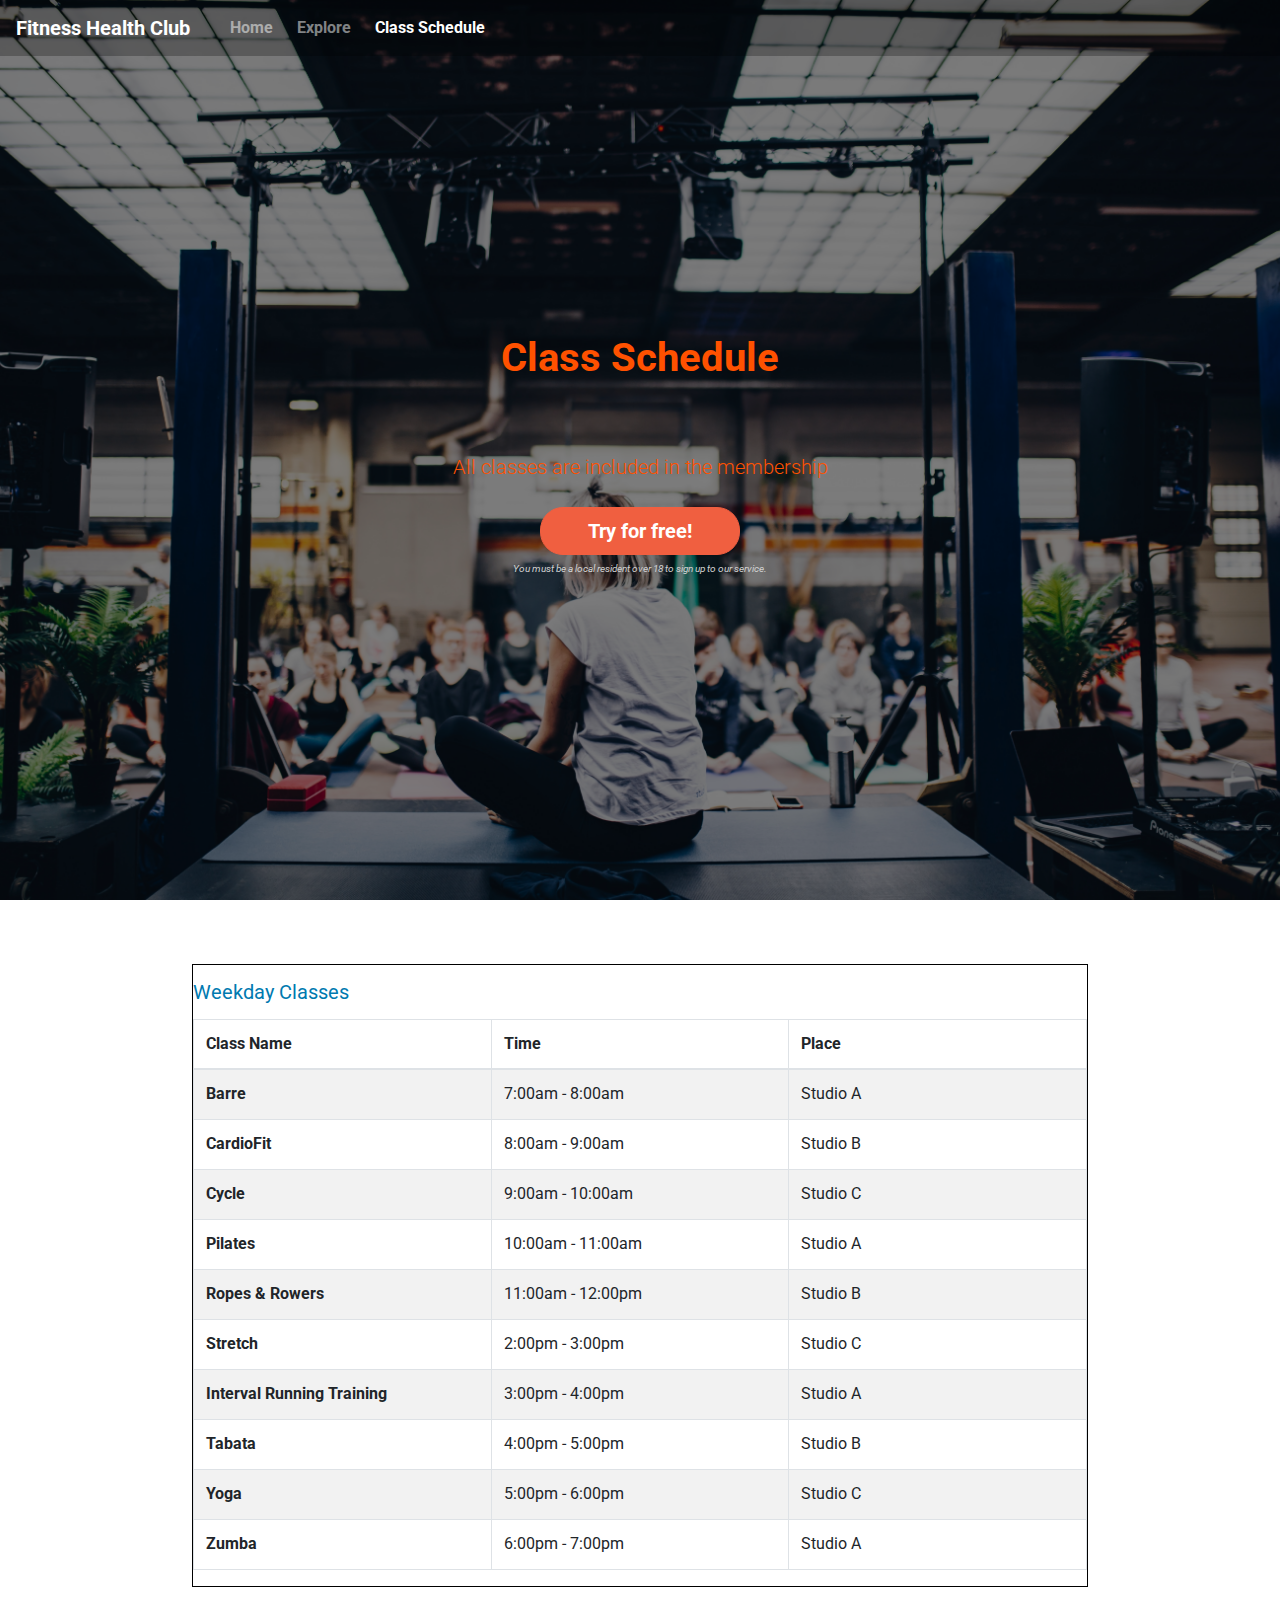
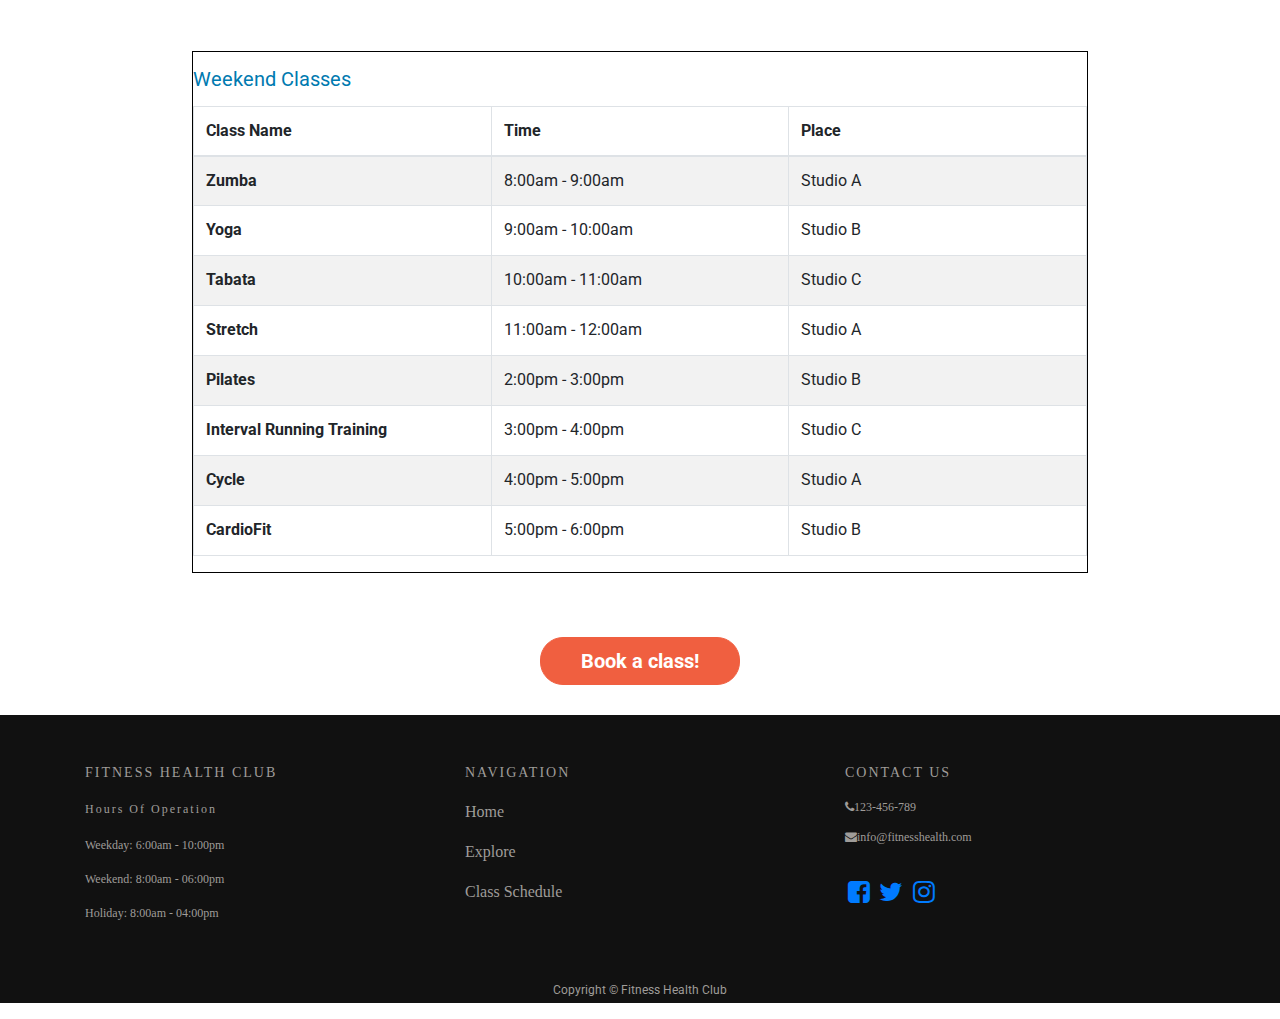
==== class.html @ d2cd8a54 "initial commit" ====
<!DOCTYPE html>
<html lang="en-us">

<head>
    <meta charset="utf-8">
    <title>Fitness Health Club</title>
    <meta name="viewport" content="width=device-width, initial-scale=1.0">    
    <link rel="stylesheet" href="https://use.fontawesome.com/releases/v5.8.1/css/all.css" integrity="sha384-50oBUHEmvpQ+1lW4y57PTFmhCaXp0ML5d60M1M7uH2+nqUivzIebhndOJK28anvf" crossorigin="anonymous">
    <link rel="stylesheet" href="https://stackpath.bootstrapcdn.com/bootstrap/4.4.1/css/bootstrap.min.css" integrity="sha384-Vkoo8x4CGsO3+Hhxv8T/Q5PaXtkKtu6ug5TOeNV6gBiFeWPGFN9MuhOf23Q9Ifjh" crossorigin="anonymous">
    <link rel="stylesheet" href="https://stackpath.bootstrapcdn.com/font-awesome/4.7.0/css/font-awesome.min.css"  integrity="sha384-wvfXpqpZZVQGK6TAh5PVlGOfQNHSoD2xbE+QkPxCAFlNEevoEH3Sl0sibVcOQVnN" crossorigin="anonymous">
    <link rel="stylesheet" href="css/style.css" type="text/css" />
</head>

<body>
    <div class="container-fluid navalert-container">
        <nav class="navbar navbar-dark navbar-expand-sm">
           
            <a href="#" class="navbar-brand">Fitness Health Club</a>
            
            <a href="#" class="navbar-brand"></a>
            <button class="navbar-toggler ml-auto" type="button" data-toggle="collapse" data-target="#navbarNavDropdown" aria-controls="navbarNavDropdown" aria-expanded="false" aria-label="Toggle navigation">
        <span class="navbar-toggler-icon"></span></button>

            <div class="collapse navbar-collapse" id="navbarNavDropdown">
                <ul class="navbar-nav mr-auto">
                    <li class="nav-item mr-2"><a class="nav-link" href="index.html">Home</a></li>
                    <li class="nav-item mr-2"><a class="nav-link" href="explore.html">Explore</a></li>
                    <li class="active nav-item mr-2"><a class="nav-link" href="#">Class Schedule</a></li>
                </ul>
            </div>
        </nav>
    </div>
    <div class="container-fluid callout-container bkg">
        <div class="opaque-overlay">&nbsp;</div>
        <div class="row">
            <div class="col-12">
                <section class="callout jumbotron text-center">
                    <h1 class="jumbotron-header">Class Schedule</h1>
                    <p class="lead">All classes are included in the membership</p>
                    <button class="btn btn-lg btn--free btn--red" data-toggle="modal" data-target="#freeModal">Try for free!</button>
                    <p class="text-muted"><small>You must be a local resident over 18 to sign up to our service.</small></p>
                </section>
            </div>
        </div>
    </div>

    <!--Weekday Class Schedule table-->
    <div class="table-wrapper">
        <table class="table table-bordered table-striped">
        <caption>Weekday Classes</caption>
        <thead>
          <tr>
            <th scope="col">Class Name</th>
            <th scope="col">Time</th>
            <th scope="col">Place</th>
          </tr>
        </thead>
        <tbody>
          <tr>
            <th scope="row">Barre</th>
            <td>7:00am - 8:00am</td>
            <td>Studio A</td>
          </tr>
          <tr>
            <th scope="row">CardioFit</th>
            <td>8:00am - 9:00am</td>
            <td>Studio B</td>
          </tr>
          <tr>
            <th scope="row">Cycle</th>
            <td>9:00am - 10:00am</td>
            <td>Studio C</td>
          </tr>
          <tr>
            <th scope="row">Pilates</th>
            <td>10:00am - 11:00am</td>
            <td>Studio A</td>
          </tr>  
          <tr>
            <th scope="row">Ropes & Rowers</th>
            <td>11:00am - 12:00pm</td>
            <td>Studio B</td>
          </tr>
          <tr>
            <th scope="row">Stretch</th>
            <td>2:00pm - 3:00pm</td>
            <td>Studio C</td>
          </tr>  
          <tr>
            <th scope="row">Interval Running Training</th>
            <td>3:00pm - 4:00pm</td>
            <td>Studio A</td>
          </tr> 
          <tr>
            <th scope="row">Tabata</th>
            <td>4:00pm - 5:00pm</td>
            <td>Studio B</td>
          </tr>
          <tr>
            <th scope="row">Yoga</th>
            <td>5:00pm - 6:00pm</td>
            <td>Studio C</td>
          </tr>
          <tr>
            <th scope="row">Zumba</th>
            <td>6:00pm - 7:00pm</td>
            <td>Studio A</td>
          </tr>  
        </tbody>
        </table>
    </div>

    <!--Weekend Class Schedule table-->
    <div class="table-wrapper">
        <table class="table table-bordered table-striped">
        <caption>Weekend Classes</caption>
        <thead>
          <tr>
            <th scope="col">Class Name</th>
            <th scope="col">Time</th>
            <th scope="col">Place</th>
          </tr>
        </thead>
        <tbody>
          <tr>
            <th scope="row">Zumba</th>
            <td>8:00am - 9:00am</td>
            <td>Studio A</td>
          </tr>  
          <tr>
            <th scope="row">Yoga</th>
            <td>9:00am - 10:00am</td>
            <td>Studio B</td>
          </tr>
          <tr>
            <th scope="row">Tabata</th>
            <td>10:00am - 11:00am</td>
            <td>Studio C</td>
          </tr>
          <tr>
            <th scope="row">Stretch</th>
            <td>11:00am - 12:00am</td>
            <td>Studio A</td>
          </tr>  
          <tr>
            <th scope="row">Pilates</th>
            <td>2:00pm - 3:00pm</td>
            <td>Studio B</td>
          </tr>  
          <tr>
            <th scope="row">Interval Running Training</th>
            <td>3:00pm - 4:00pm</td>
            <td>Studio C</td>
          </tr> 
          <tr>
            <th scope="row">Cycle</th>
            <td>4:00pm - 5:00pm</td>
            <td>Studio A</td>
          </tr>
          <tr>
            <th scope="row">CardioFit</th>
            <td>5:00pm - 6:00pm</td>
            <td>Studio B</td>
          </tr>
        </tbody>
        </table>
    </div> 
    <!-- Book a class button-->
    <div class="bookclass">
        <button class="btn btn-lg btn--class btn--free btn--red" data-toggle="modal" data-target="#classModal">Book a class!</button>
    </div>

    <!--Free class session form-->
    <div class="modal" tabindex="-1" role="dialog" id="freeModal">
        <div class="modal-dialog" role="document">
            <div class="modal-content">
                <div class="modal-header">
                    <h5 class="modal-title">Free class session</h5>
                    <button type="button" class="close" data-dismiss="modal" aria-label="Close">
                         <span aria-hidden="true">&times;</span>
                    </button>
                </div>
                <div class="modal-body">
                    <form class="free-form" action="https://formdump.codeinstitute.net/" method="post">
                        <div class="form-row">
                            <div class="col">
                                <label for="fname">First Name</label>
                                <input type="text" class="form-control" id="fname" name="first_name" placeholder="First name" required>
                            </div>
                            <div class="col">
                                <label for="lname">Last Name</label>
                                <input type="text" class="form-control" id="lname" name="last_name" placeholder="Last name" required>
                            </div>
                        </div>
                        <br/>
                        <div class="form-group">
                            <label for="InputEmail1">Email address</label>
                            <input type="email" class="form-control" id="InputEmail1" name="email_address" aria-describedby="emailHelp" placeholder="Enter email" required>
                            <small id="emailHelp" class="form-text text-muted">We will not share your email address with third party.</small>
                        </div>

                        <div class="form-row">
                            <div class="col-auto my-1">
                              <label class="mr-sm-2" for="CustomSelect">Preference</label>
                              <select class="custom-select mr-sm-2" id="CustomSelect" name="preference" value="1" required>
                                <option value="1">Gym facilities</option>
                                <option value="2">Fitness classes</option>
                              </select>
                            </div>
                        </div>
                        <br/>
                        <button type="submit" class="btn btn-success">Submit</button>
                    </form>
                </div>
            </div>
        </div>
    </div>

    <!-- Book a class form-->
    <div class="modal" tabindex="-1" role="dialog" id="classModal">
        <div class="modal-dialog" role="document">
            <div class="modal-content">
                <div class="modal-header">
                    <h5 class="modal-title">Book a class! Please log in member account.</h5>
                    <button type="button" class="close" data-dismiss="modal" aria-label="Close">
                         <span aria-hidden="true">&times;</span>
                    </button>
                </div>
                <div class="modal-body">
                    <form class="class-form" action="https://formdump.codeinstitute.net/" method="post">
                        <div class="form-group">
                            <label for="InputEmail1">Email address</label>
                            <input type="email" class="form-control" id="InputEmail1" name="email_address" aria-describedby="emailHelp" placeholder="Enter email" required>
                        </div>
                        <div class="form-group">
                            <label for="password">Password</label>
                            <input type="password" class="form-control" id="password" name="password" placeholder="Password" required>
                        </div>
                        <button type="submit" class="btn btn-primary">Submit</button>
                    </form>
                </div>
            </div>
        </div>
    </div>

        
    <footer>
        <div class="footer-top">
            <div class="container">
                <div class="row">
                    <div class="col-md-4 col-sm-6 col-xs-12 col1 m-mb-30 s-mb-30">
                        <h5>Fitness Health Club</h5>
                        <h6>Hours of operation</h6>
                        <p>Weekday: 6:00am - 10:00pm</p>
                        <p>Weekend: 8:00am - 06:00pm</p>
                        <p>Holiday: 8:00am - 04:00pm</p>
                    </div>
                    
                    <div class="col-md-4 col-sm-6 col-xs-12 col2 m-mb-30 s-mb-30">
                        <h5>Navigation</h5>
                        <ul>
                            <li><a href="index.html">Home</a></li>
                            <li><a href="test.html">Explore</a></li>
                            <li><a href="class.html">Class Schedule</a></li>
                        </ul>
                    </div>

                    <div class="col-md-4 col-sm-6 col-xs-12 col3 m-mb-30 s-mb-30">  
                        <h5>Contact us</h5>
                        <ul>
                            <li><i class="fa fa-phone"></i>123-456-789</li>
                            <li><i class="fa fa-envelope"></i>info@fitnesshealth.com</li>
                        </ul>  
                        <br>
                        <a href="https://www.facebook.com" target="_blank"><i class="fa fa-facebook-square fa-2x social"></i></a>
                        <a href="https://www.twitter.com" target="_blank"><i class="fa fa-twitter fa-2x social"></i></a>
                        <a href="https://www.instagram.com" target="_blank"><i class="fa fa-instagram fa-2x social"></i></a>
                    </div>
                </div>
            </div>
        </div>
    <p class="footer-bottom">Copyright &copy; Fitness Health Club</p>
    </footer>

    <script src="https://code.jquery.com/jquery-3.4.1.slim.min.js" integrity="sha384-J6qa4849blE2+poT4WnyKhv5vZF5SrPo0iEjwBvKU7imGFAV0wwj1yYfoRSJoZ+n" crossorigin="anonymous"></script>
    <script src="https://cdn.jsdelivr.net/npm/popper.js@1.16.0/dist/umd/popper.min.js" integrity="sha384-Q6E9RHvbIyZFJoft+2mJbHaEWldlvI9IOYy5n3zV9zzTtmI3UksdQRVvoxMfooAo" crossorigin="anonymous"></script>
    <script src="https://stackpath.bootstrapcdn.com/bootstrap/4.4.1/js/bootstrap.min.js" integrity="sha384-wfSDF2E50Y2D1uUdj0O3uMBJnjuUD4Ih7YwaYd1iqfktj0Uod8GCExl3Og8ifwB6" crossorigin="anonymous"></script>
</body>

</html>
---- css/style.css ----
@import url('https://fonts.googleapis.com/css?family=Roboto:400,700');

body {
    font-family: 'Roboto', sans-serif;
}

/* Containers */

.container-wrapper {}   

.container-wrapper--color {
    background-color:  #ffa64d;
    color: white;
}

.alert-container {}

.callout-container1 {
    height: 100vh;

    background: url('../images/bg_explore.jpg') no-repeat bottom right fixed;
    -webkit-background-size: cover;
    -moz-background-size: cover;
    -o-background-size: cover;
    background-size: cover;
}    

.callout-container2 {
    height: 100vh;

    background: url('../images/contact3.jpg') no-repeat bottom right fixed;
    -webkit-background-size: cover;
    -moz-background-size: cover;
    -o-background-size: cover;
    background-size: cover;
}


.callout-container {
    height: 100vh;

    background: url('../images/bg_class.jpg') no-repeat bottom right fixed;
    -webkit-background-size: cover;
    -moz-background-size: cover;
    -o-background-size: cover;
    background-size: cover;
}


.bkg {
    display: flex;
    align-items: center;
    justify-content: center;

    position: relative;
}

.opaque-overlay {
    position: absolute;
    top: 0;
    left: 0;
    height: 100%;
    width: 100%;
    background-color: rgba(0, 0, 0, 0.5);
}

.content-container {
    padding-top: 75px;
    padding-bottom: 75px;
}

/* Navbar */

.navalert-container {
    position: absolute;
    top: 0;
    left: 0;
    z-index: 1;
    padding-left: 0;
    padding-right: 0;
}

.navbar {
    margin-bottom: 0;
    width: 100%;
    background-color: rgba(0, 0, 0, .25); 
    border: 0;
}

.navbar .navbar-toggler {
    border: 0;
}

.navbar .navbar-brand {
    font-weight: bold;
}

.navbar .navbar-nav a {
    font-weight: bold;
}


/* Jumbotron */

.jumbotron {
    background-color: transparent;
}

.jumbotron h1 {
    font-weight: bold;
    margin-bottom: 30px;
    color:rgb(255, 81, 0);
    padding: 40px;
}

.jumbotron .lead {
    color: rgb(255, 81, 0);
    margin: 25px 0;
}

.jumbotron small {
    font-size: 60%;
    font-style: italic;
    color: #d0d0d0;
}

/* Block dividers */

.block-divider {
    width: 75px;
    height: 5px;
    border: 0;
    background-color: #444;
}

.block-divider--orange {
    background-color: #f05f40;
}

.block-divider--white {
    background-color: white;
}

.block-divider--short {
    /*width: 35px; */
    width: 3.5%
}

/* Buttons */
.btn--class {
    display: block;
    margin: auto;
  }

.btn--free {
    font-weight: bold;
    border-radius: 23px;
    width: 200px;  
}

.btn--red {
    color: white;
    background-color: #f05f40;
    border-color: #f05f40;
}

.btn--red:hover,
.btn--red:active,
.btn--red:focus,
.btn--red:active:focus {
    background-color: #df4929;
    border-color: #df4929;
    color: white;
}

/* Alert */
/*
.alert-container .col-12 {
    padding-left: 0;
    padding-right: 0;
}

/*  .site-wide-alert {  
.sale {
    color: #544600;
    background-color:  #ffff00;
    border-color:  #ffff00;
    padding: 5px 10px;
    margin-bottom: 0;
    border: 1px solid transparent;
    border-radius: 0;
}
*/
/* Page Headers */

.page-header {
    margin-bottom: 0;
    border-bottom: 0;
    text-align: center;
}

.page-header h2 {
    margin-top: 0;
}

.page-header p {
    font-size:  18px;
    letter-spacing: 2px;
}

/* Quotes */

.quotes .page-header {
    margin-bottom: 25px;
}

section {
    margin: 20px 20px;
}

/* Why Join */
.benefit {
    text-align: center;
    margin-bottom: 0px;
}

.benefit i {
    margin-bottom: 20px;
    font-size: 45px;
    line-height: 45px;
}

.benefit .btn {
    background-color: white;
    border-color: white;
    border-radius: 15px;
    min-width: 100px;
    font-weight: bold;
    margin-top: 10px;
    color: #3333ff;
}

/* slide image */
.carousel{
    margin-top: 50px;
  }
.carousel-inner{
    height: 580px;
    /*height: 66%;   */
}
.carousel-caption{
    color:rgb(255, 81, 0);
    top: 20%;
}
.carousel-caption h2{
    font-weight: bold;
    font-size: 35px;
    letter-spacing: 3px;
}
caption {
        font-size: 20px;
        color: #007ab0;
        caption-side: top;
}
.carousel-control-prev-icon, .carousel-control-next-icon {
    height: 50px;
    width: 50px;
    outline: black;
    background-color: rgba(0, 0, 0, 0.5);
    background-size: 100%, 100%;
    border-radius: 30%;
    border: 1px solid black;
}
/*
  gallery 
.object-fit_fill { object-fit: fill }

.h2 {
	text-align: center;
	margin: 5% 
}

.gallery img { height: 300px;}

.gallery img[class] { 
  width: 100%;
}


.gallery {
  float: left;
  width: 40%;
  margin: 0 5% 5%;
  
  &:nth-child(2n) {
    clear: left;
  }
  
  &:nth-child(2n+1){
    margin-right: 0;
  }
}
*/
/*
.table-wrapper1 {
    width: 100%;
    border-spacing: 0;
    padding: 0px;
    border-collapse: collapse;
}
*/
.table-wrapper {
    margin-left: 15%;
    margin-right: 15%;
    display: block;
    width: 70%;
    overflow: auto;
    border: 1px solid black;
    margin: 5% 15% 5%;

}
table {
    height: 200px;
    width: 600px;
    table-layout:fixed;
    border-collapse: collapse;

}
td {

    border: 1px solid black;
    height: 50px;
    width: 50px;
    padding: 0px;

}

.bookclass {
    margin-bottom: 30px;
}

.container h2 {
    text-align: center;
}
/* Footer */

h5 {
    /*color: #9f9c99; */
    font-size: 14px;
    text-transform: uppercase;
    letter-spacing: 2px;
    margin: 10px 0;
}

h6 {
    /*color: #9f9c99; */
    font-size: 12px;
    text-transform: capitalize;
    letter-spacing: 2px; 
    margin: 20px 0;
}

.footer-top {
    background: #111;
    padding: 40px 0;
    color: #9f9c99;
    font-family: Verdana;
}

.footer-bottom {
    text-align: center;
    background: #111;
    line-height: 25px; 
    color: #9f9c99;
    font-size: 12px;
}

.col1 p {
    font-size: 12px;
}
.col2 ul, .col3 ul {
    margin: 0;
    padding: 0;
    list-style: none;
}
.col2 ul li{
    line-height: 40px;
}

.col2 ul li a{
    color: #9f9c99;
}

.col2 ul li a:hover{
    color: #fff;
    text-decoration: underline;
}

.col3 li {
    font-size: 12px;
    line-height: 30px;
}

@media only screen and (min-width: 768px) and (max-width: 991px) {
    .m-mb-30{
        margin-bottom: 30px;
    }
}

@media only screen and (max-width: 767px) {
    .carousel-inner{
        height: 50%; 
    }
    .carousel-caption h2{
        font-size: 120%;
    }
    .btn--free {
        width: 50%;
    }

    .iframe-container {
        position: relative;
    }
    
    .iframe-container iframe {
        width: 80%;
        height: 80%;
    }
    
    
    .s-mb-30 {
        margin-bottom: 30px;
    }
    footer {
        text-align: center;
    }
    .carousel-control-prev-icon, .carousel-control-next-icon {
        display: none;
    }
    .footer-top {
        padding: 50px 0;
    }
}

.social:hover {
    -webkit-transform: scale(1.1);
    -moz-transform: scale(1.1);
    -o-transform: scale(1.1);
}
.social {
    -webkit-transform: scale(0.8);
    /* Browser Variations: */
    -moz-transform: scale(0.8);
    -o-transform: scale(0.8);
    -webkit-transition-duration: 0.5s;
    -moz-transition-duration: 0.5s;
    -o-transition-duration: 0.5s;
}
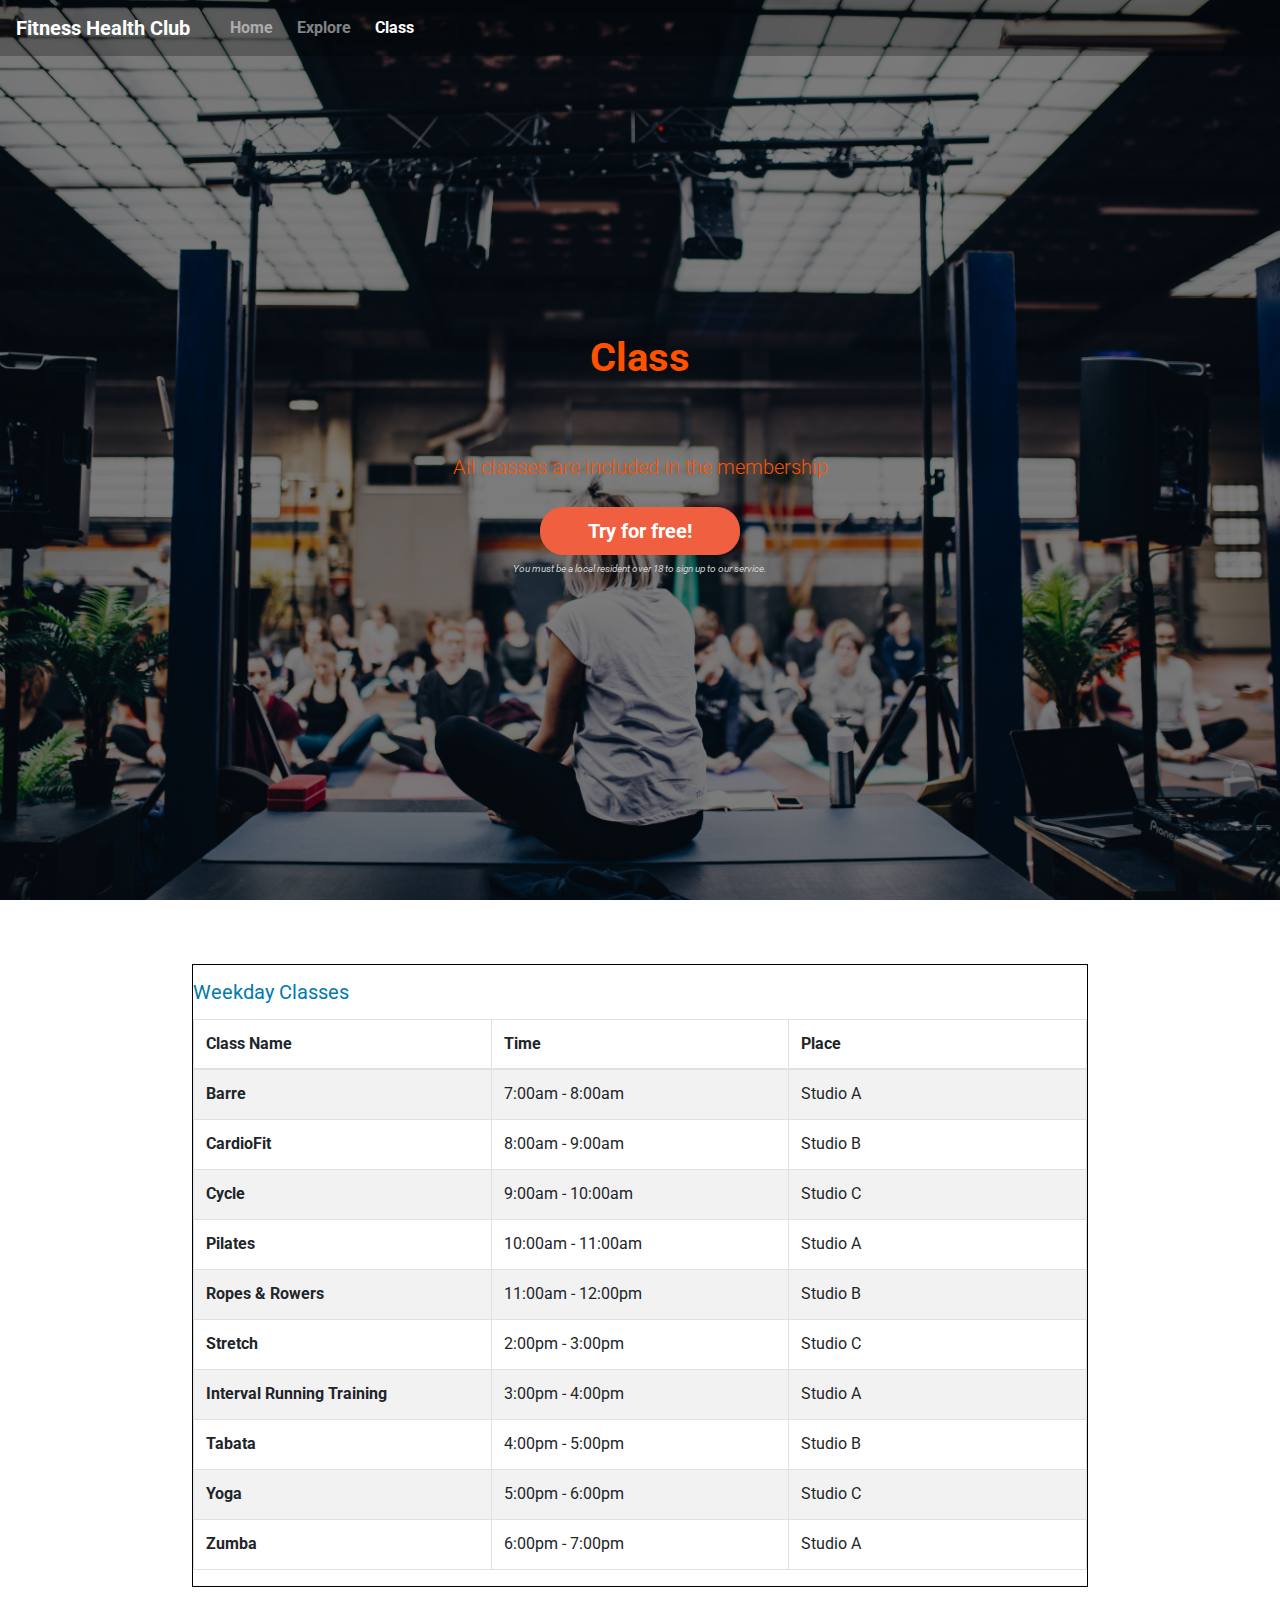
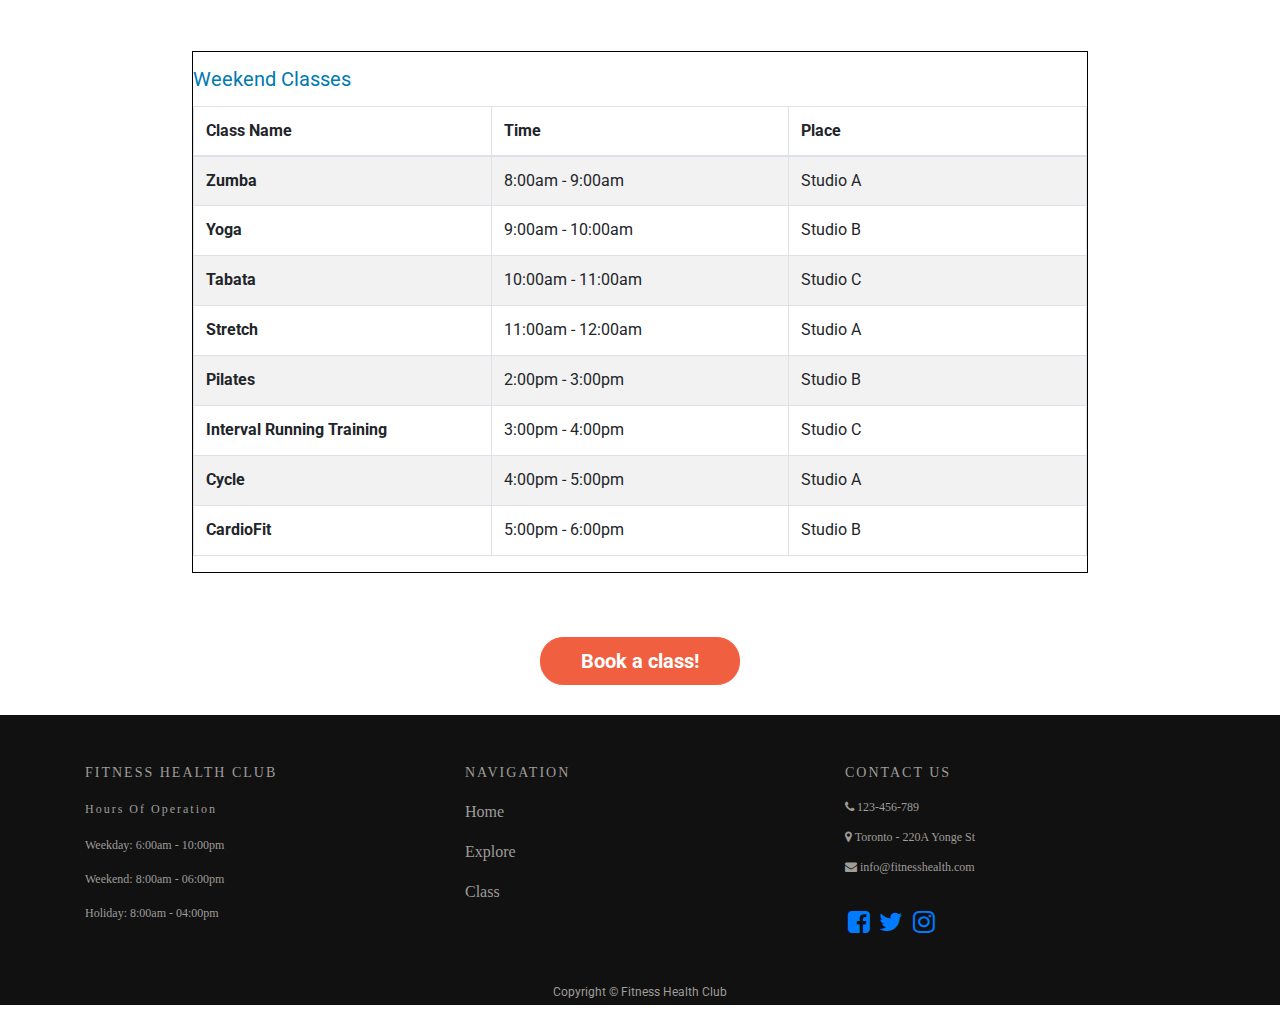
==== commit d525b503: "Update class.html" ====
--- a/class.html
+++ b/class.html
@@ -25,7 +25,7 @@
                 <ul class="navbar-nav mr-auto">
                     <li class="nav-item mr-2"><a class="nav-link" href="index.html">Home</a></li>
                     <li class="nav-item mr-2"><a class="nav-link" href="explore.html">Explore</a></li>
-                    <li class="active nav-item mr-2"><a class="nav-link" href="#">Class Schedule</a></li>
+                    <li class="active nav-item mr-2"><a class="nav-link" href="#">Class</a></li>
                 </ul>
             </div>
         </nav>
@@ -35,7 +35,7 @@
         <div class="row">
             <div class="col-12">
                 <section class="callout jumbotron text-center">
-                    <h1 class="jumbotron-header">Class Schedule</h1>
+                    <h1 class="jumbotron-header">Class</h1>
                     <p class="lead">All classes are included in the membership</p>
                     <button class="btn btn-lg btn--free btn--red" data-toggle="modal" data-target="#freeModal">Try for free!</button>
                     <p class="text-muted"><small>You must be a local resident over 18 to sign up to our service.</small></p>
@@ -260,16 +260,17 @@
                         <h5>Navigation</h5>
                         <ul>
                             <li><a href="index.html">Home</a></li>
-                            <li><a href="test.html">Explore</a></li>
-                            <li><a href="class.html">Class Schedule</a></li>
+                            <li><a href="explore.html">Explore</a></li>
+                            <li><a href="class.html">Class</a></li>
                         </ul>
                     </div>
 
                     <div class="col-md-4 col-sm-6 col-xs-12 col3 m-mb-30 s-mb-30">  
                         <h5>Contact us</h5>
                         <ul>
-                            <li><i class="fa fa-phone"></i>123-456-789</li>
-                            <li><i class="fa fa-envelope"></i>info@fitnesshealth.com</li>
+                            <li><i class="fa fa-phone"></i> 123-456-789</li>
+                            <li><i class="fa fa-map-marker" aria-hidden="true"></i> Toronto - 220A Yonge St</li>
+                            <li><i class="fa fa-envelope"></i> info@fitnesshealth.com</li>
                         </ul>  
                         <br>
                         <a href="https://www.facebook.com" target="_blank"><i class="fa fa-facebook-square fa-2x social"></i></a>
@@ -287,4 +288,4 @@
     <script src="https://stackpath.bootstrapcdn.com/bootstrap/4.4.1/js/bootstrap.min.js" integrity="sha384-wfSDF2E50Y2D1uUdj0O3uMBJnjuUD4Ih7YwaYd1iqfktj0Uod8GCExl3Og8ifwB6" crossorigin="anonymous"></script>
 </body>
 
-</html>+</html>
--- a/css/style.css
+++ b/css/style.css
@@ -46,6 +46,15 @@
     background-size: cover;
 }
 
+.img-container {
+    margin-top: 50px;
+    display: flex;
+    justify-content: space-around;
+}
+.box {
+    width: 500px;
+    height: 500px;
+}
 
 .bkg {
     display: flex;
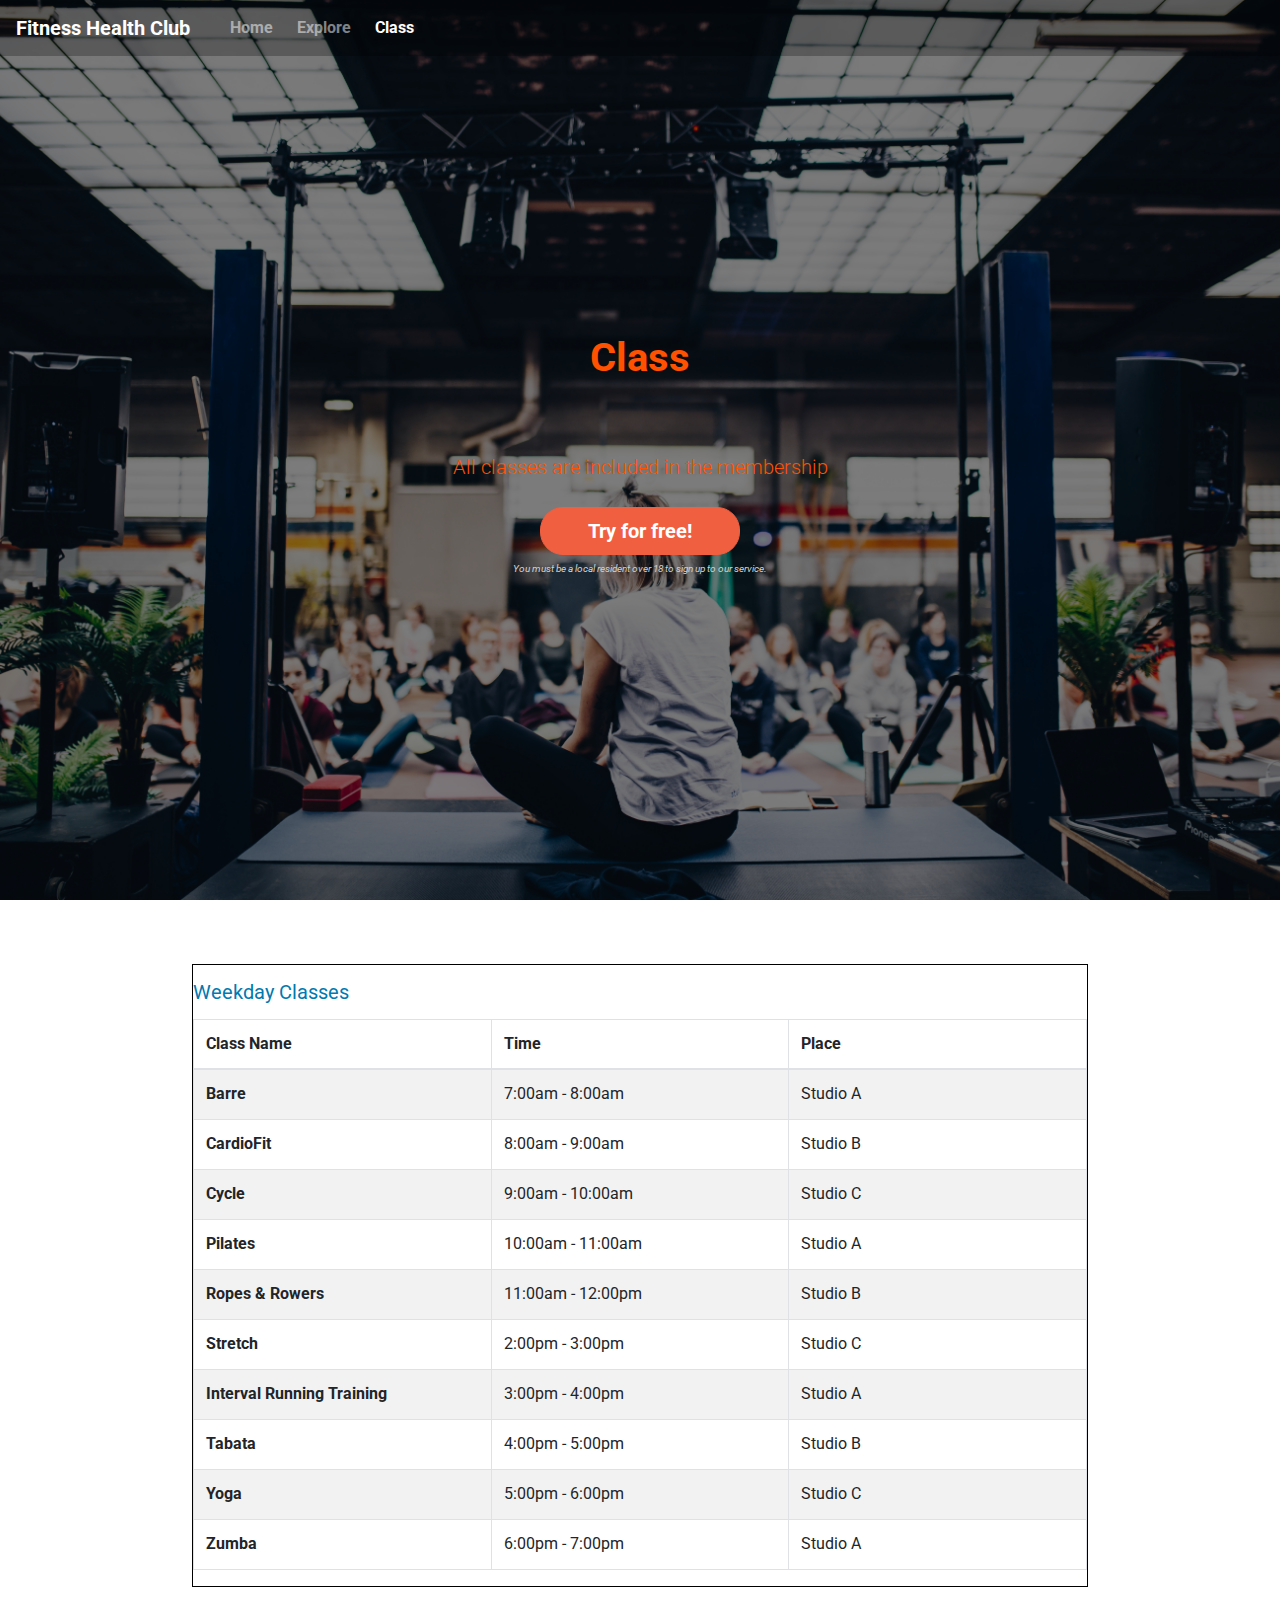
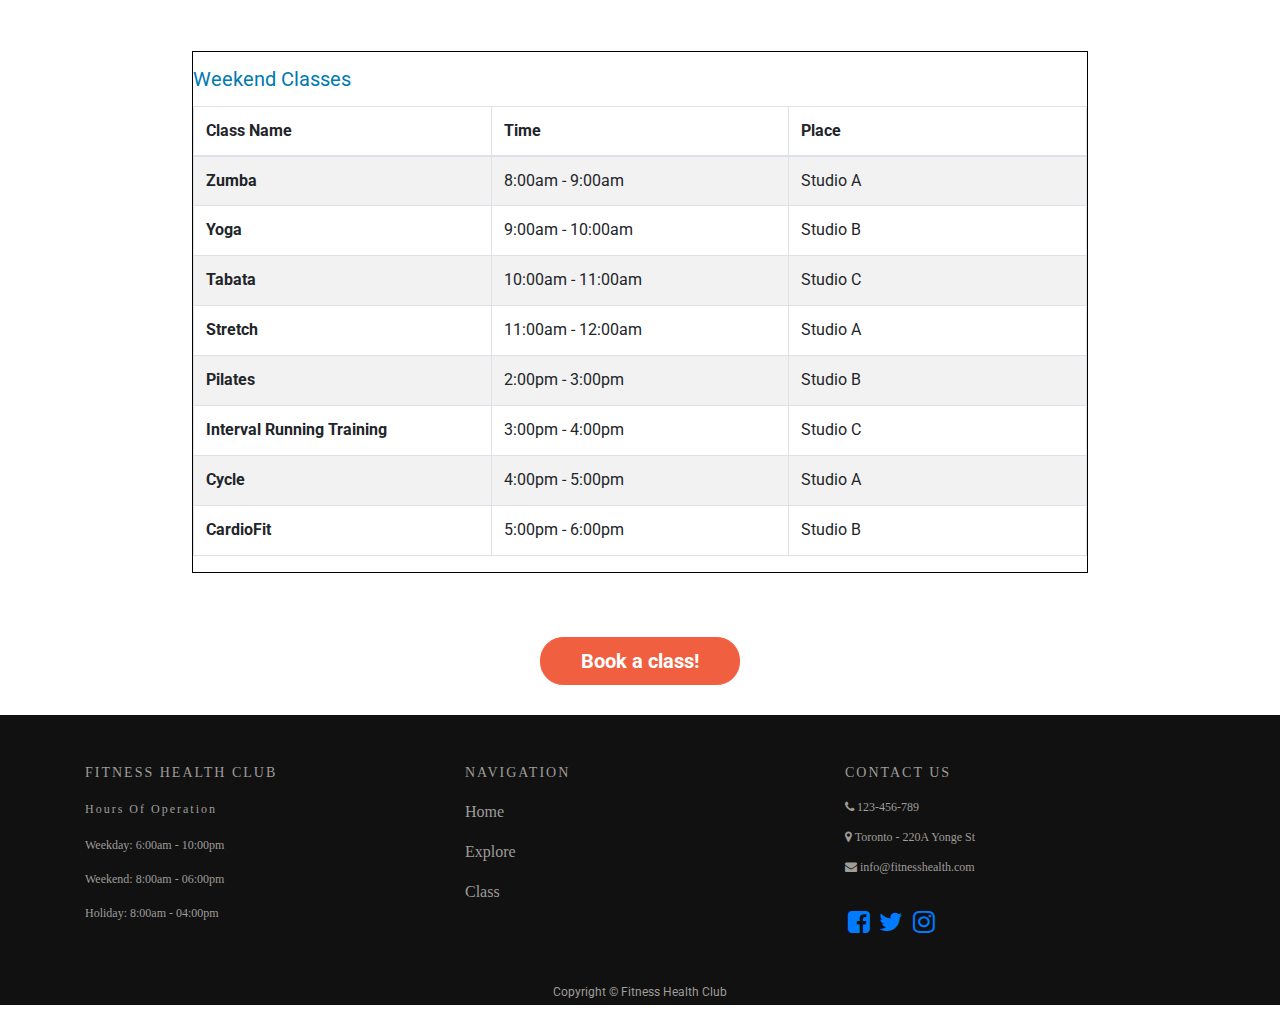
==== commit b5a2f42f: "Update class.html" ====
--- a/class.html
+++ b/class.html
@@ -15,9 +15,9 @@
     <div class="container-fluid navalert-container">
         <nav class="navbar navbar-dark navbar-expand-sm">
            
-            <a href="#" class="navbar-brand">Fitness Health Club</a>
+            <a href="#" class="navbar-brand" aria-label='Home'>Fitness Health Club</a>
             
-            <a href="#" class="navbar-brand"></a>
+            <a href="#" class="navbar-brand" aria-label='Home'></a>
             <button class="navbar-toggler ml-auto" type="button" data-toggle="collapse" data-target="#navbarNavDropdown" aria-controls="navbarNavDropdown" aria-expanded="false" aria-label="Toggle navigation">
         <span class="navbar-toggler-icon"></span></button>
 
@@ -273,9 +273,9 @@
                             <li><i class="fa fa-envelope"></i> info@fitnesshealth.com</li>
                         </ul>  
                         <br>
-                        <a href="https://www.facebook.com" target="_blank"><i class="fa fa-facebook-square fa-2x social"></i></a>
-                        <a href="https://www.twitter.com" target="_blank"><i class="fa fa-twitter fa-2x social"></i></a>
-                        <a href="https://www.instagram.com" target="_blank"><i class="fa fa-instagram fa-2x social"></i></a>
+                        <a href="https://www.facebook.com" target="_blank aria-label="Link to Facebook"><i class="fa fa-facebook-square fa-2x social"></i></a>
+                        <a href="https://www.twitter.com" target="_blank aria-label="Link to Twitter"> <i class="fa fa-twitter fa-2x social"></i></a>
+                        <a href="https://www.instagram.com" target="_blank aria-label="Link to Instagram"><i class="fa fa-instagram fa-2x social"></i></a>
                     </div>
                 </div>
             </div>
--- a/css/style.css
+++ b/css/style.css
@@ -23,6 +23,7 @@
     -moz-background-size: cover;
     -o-background-size: cover;
     background-size: cover;
+    background-position: center center;
 }    
 
 .callout-container2 {
@@ -44,6 +45,12 @@
     -moz-background-size: cover;
     -o-background-size: cover;
     background-size: cover;
+    background-position: center center;
+}
+.d-img {
+	margin-right: 5%; 
+	margin-left: 5%;
+	margin-bottom:5%;
 }
 
 .img-container {
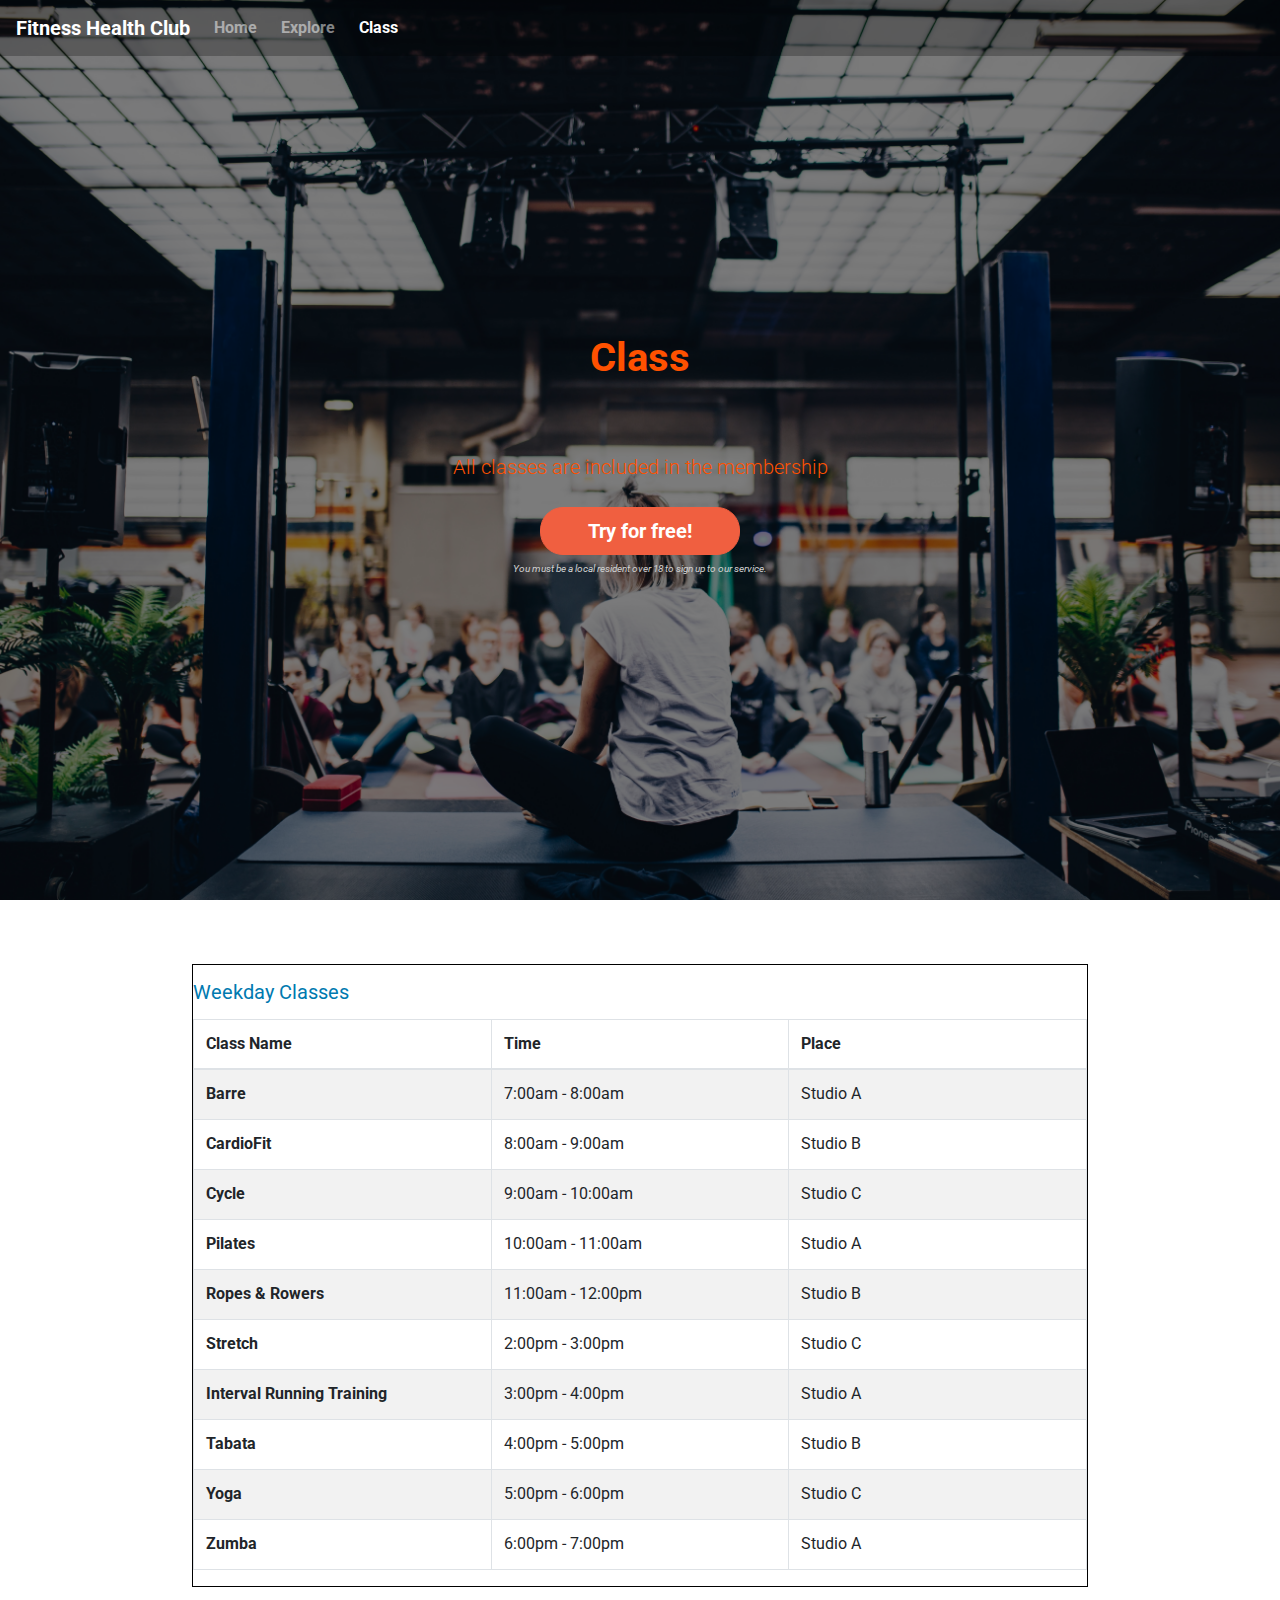
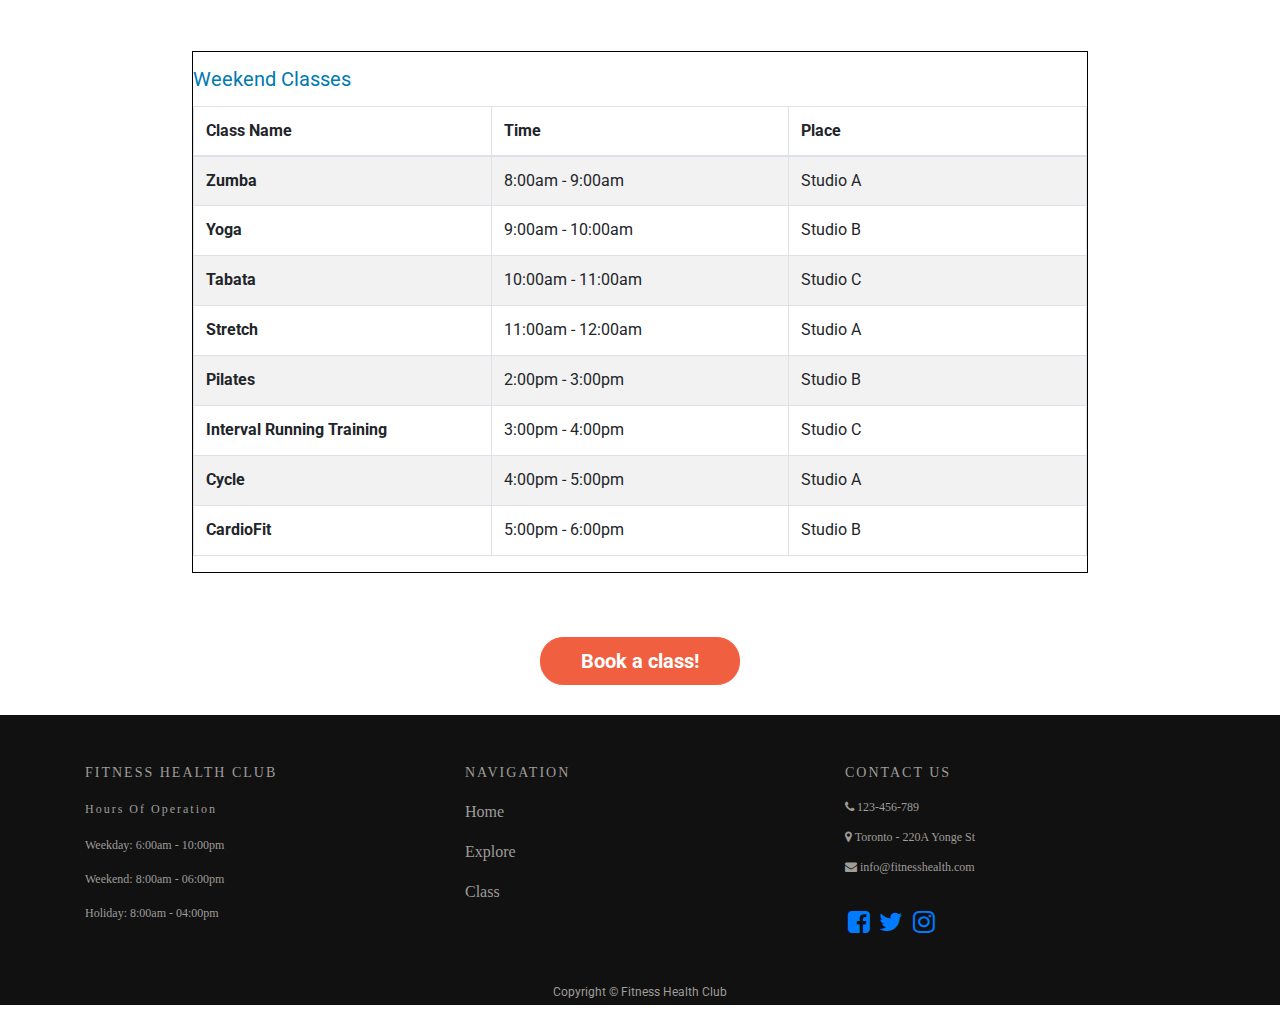
==== commit 82f78d58: "Update class.html" ====
--- a/class.html
+++ b/class.html
@@ -15,9 +15,8 @@
     <div class="container-fluid navalert-container">
         <nav class="navbar navbar-dark navbar-expand-sm">
            
-            <a href="#" class="navbar-brand" aria-label='Home'>Fitness Health Club</a>
+            <a href="#" class="navbar-brand" aria-label="class page">Fitness Health Club</a>
             
-            <a href="#" class="navbar-brand" aria-label='Home'></a>
             <button class="navbar-toggler ml-auto" type="button" data-toggle="collapse" data-target="#navbarNavDropdown" aria-controls="navbarNavDropdown" aria-expanded="false" aria-label="Toggle navigation">
         <span class="navbar-toggler-icon"></span></button>
 
@@ -273,9 +272,9 @@
                             <li><i class="fa fa-envelope"></i> info@fitnesshealth.com</li>
                         </ul>  
                         <br>
-                        <a href="https://www.facebook.com" target="_blank aria-label="Link to Facebook"><i class="fa fa-facebook-square fa-2x social"></i></a>
-                        <a href="https://www.twitter.com" target="_blank aria-label="Link to Twitter"> <i class="fa fa-twitter fa-2x social"></i></a>
-                        <a href="https://www.instagram.com" target="_blank aria-label="Link to Instagram"><i class="fa fa-instagram fa-2x social"></i></a>
+                        <a href="https://www.facebook.com" target="_blank" aria-label="Link to Facebook"><i class="fa fa-facebook-square fa-2x social"></i></a>
+                        <a href="https://www.twitter.com" target="_blank" aria-label="Link to Twitter"> <i class="fa fa-twitter fa-2x social"></i></a>
+                        <a href="https://www.instagram.com" target="_blank" aria-label="Link to Instagram"><i class="fa fa-instagram fa-2x social"></i></a>
                     </div>
                 </div>
             </div>
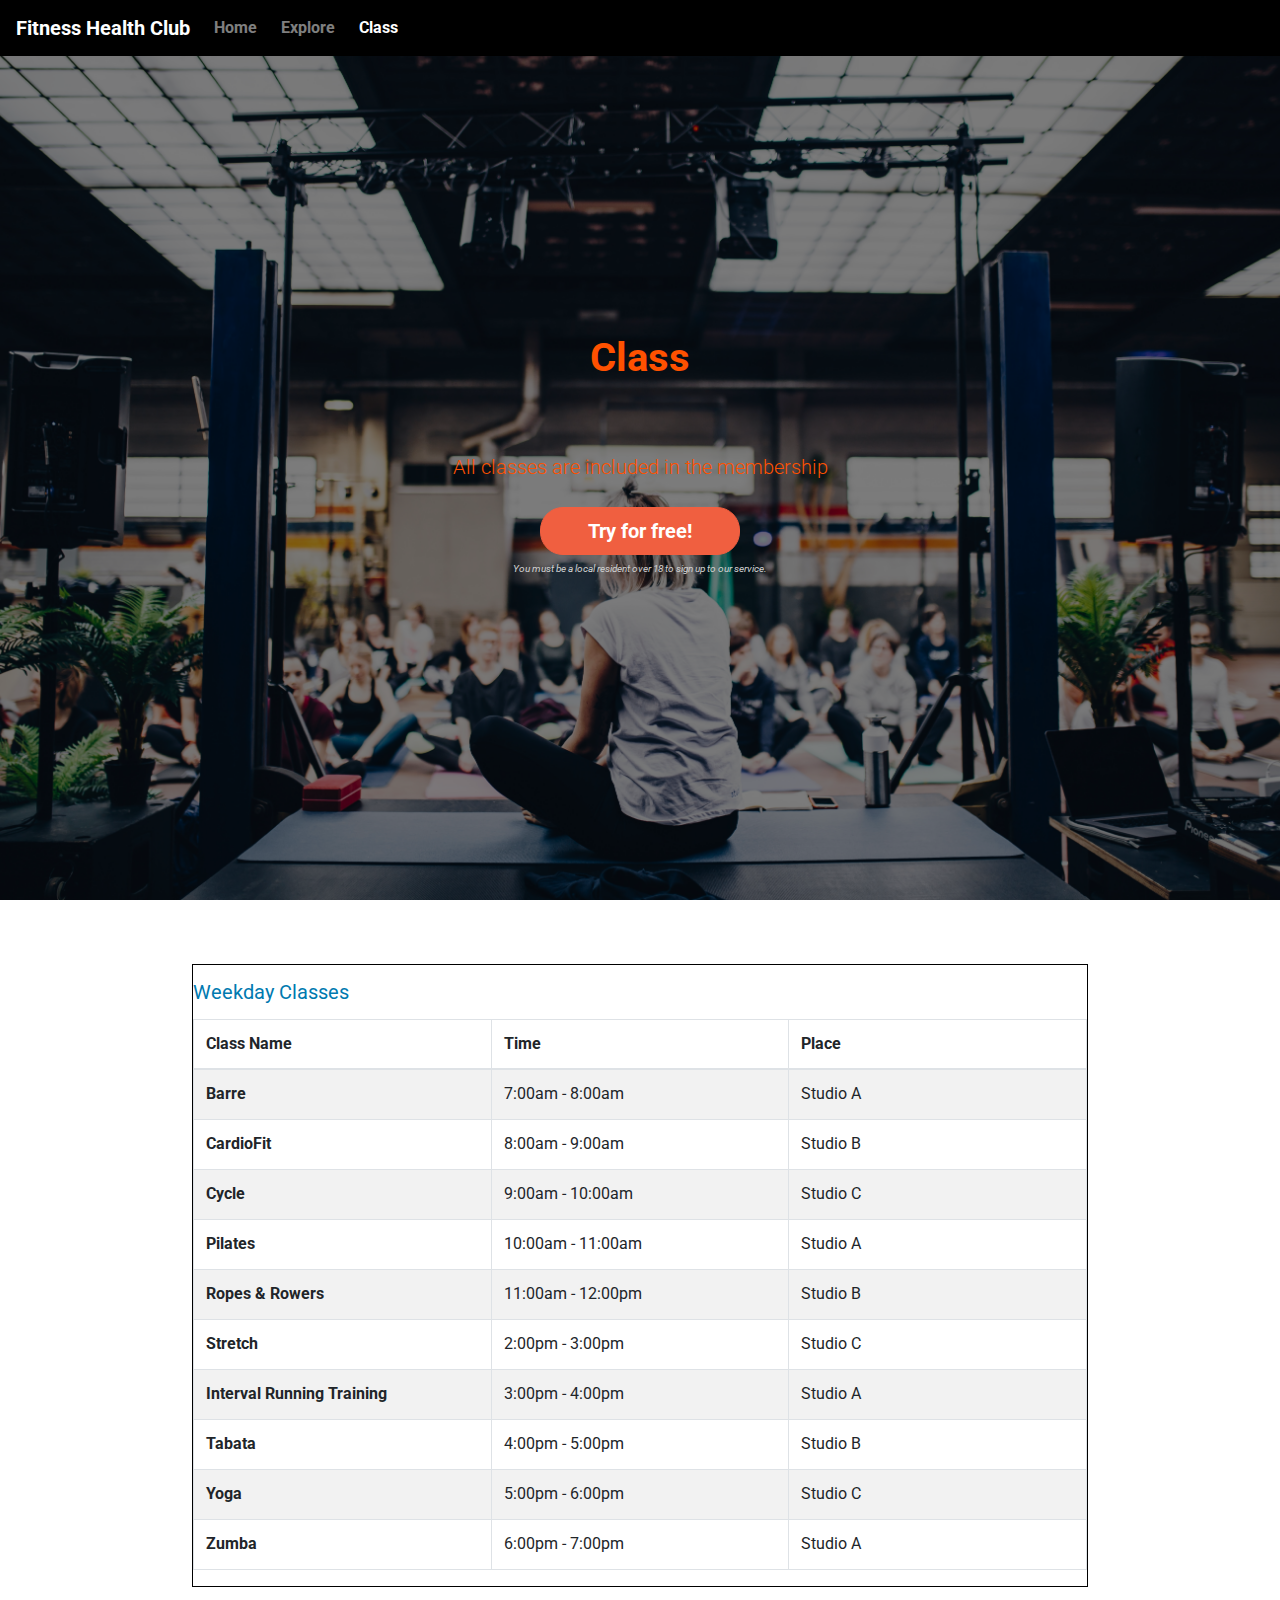
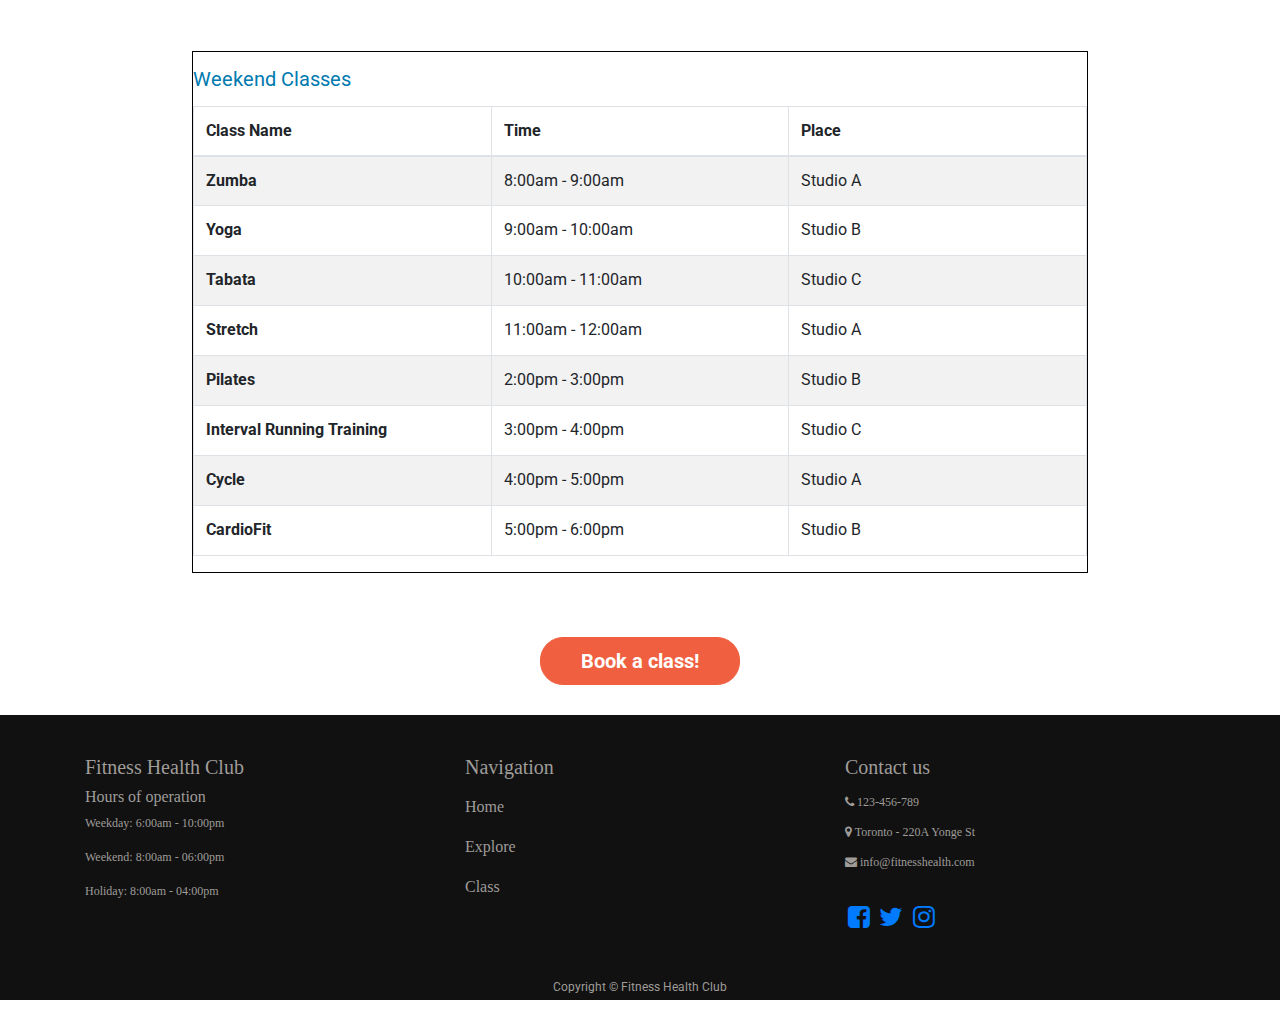
==== commit 43af55d9: "Update class.html" ====
--- a/class.html
+++ b/class.html
@@ -14,9 +14,7 @@
 <body>
     <div class="container-fluid navalert-container">
         <nav class="navbar navbar-dark navbar-expand-sm">
-           
-            <a href="#" class="navbar-brand" aria-label="class page">Fitness Health Club</a>
-            
+            <a href="#" class="navbar-brand">Fitness Health Club</a>
             <button class="navbar-toggler ml-auto" type="button" data-toggle="collapse" data-target="#navbarNavDropdown" aria-controls="navbarNavDropdown" aria-expanded="false" aria-label="Toggle navigation">
         <span class="navbar-toggler-icon"></span></button>
 
@@ -220,7 +218,7 @@
         <div class="modal-dialog" role="document">
             <div class="modal-content">
                 <div class="modal-header">
-                    <h5 class="modal-title">Book a class! Please log in member account.</h5>
+                    <div class="modal-title h5">Free class session</div>
                     <button type="button" class="close" data-dismiss="modal" aria-label="Close">
                          <span aria-hidden="true">&times;</span>
                     </button>
@@ -248,15 +246,15 @@
             <div class="container">
                 <div class="row">
                     <div class="col-md-4 col-sm-6 col-xs-12 col1 m-mb-30 s-mb-30">
-                        <h5>Fitness Health Club</h5>
-                        <h6>Hours of operation</h6>
+                        <div class="h5">Fitness Health Club</div>
+                        <div class="h6">Hours of operation</div>
                         <p>Weekday: 6:00am - 10:00pm</p>
                         <p>Weekend: 8:00am - 06:00pm</p>
                         <p>Holiday: 8:00am - 04:00pm</p>
                     </div>
                     
                     <div class="col-md-4 col-sm-6 col-xs-12 col2 m-mb-30 s-mb-30">
-                        <h5>Navigation</h5>
+                       <div class="h5">Navigation</div>
                         <ul>
                             <li><a href="index.html">Home</a></li>
                             <li><a href="explore.html">Explore</a></li>
@@ -265,7 +263,7 @@
                     </div>
 
                     <div class="col-md-4 col-sm-6 col-xs-12 col3 m-mb-30 s-mb-30">  
-                        <h5>Contact us</h5>
+                        <div class="h5">Contact us</div>
                         <ul>
                             <li><i class="fa fa-phone"></i> 123-456-789</li>
                             <li><i class="fa fa-map-marker" aria-hidden="true"></i> Toronto - 220A Yonge St</li>
--- a/css/style.css
+++ b/css/style.css
@@ -9,7 +9,7 @@
 .container-wrapper {}   
 
 .container-wrapper--color {
-    background-color:  #ffa64d;
+    background-color:  #5c27be;
     color: white;
 }
 
@@ -99,7 +99,7 @@
 .navbar {
     margin-bottom: 0;
     width: 100%;
-    background-color: rgba(0, 0, 0, .25); 
+    background-color: rgba(0, 0, 0); 
     border: 0;
 }
 
@@ -189,24 +189,6 @@
     color: white;
 }
 
-/* Alert */
-/*
-.alert-container .col-12 {
-    padding-left: 0;
-    padding-right: 0;
-}
-
-/*  .site-wide-alert {  
-.sale {
-    color: #544600;
-    background-color:  #ffff00;
-    border-color:  #ffff00;
-    padding: 5px 10px;
-    margin-bottom: 0;
-    border: 1px solid transparent;
-    border-radius: 0;
-}
-*/
 /* Page Headers */
 
 .page-header {
@@ -287,44 +269,7 @@
     border-radius: 30%;
     border: 1px solid black;
 }
-/*
-  gallery 
-.object-fit_fill { object-fit: fill }
-
-.h2 {
-	text-align: center;
-	margin: 5% 
-}
-
-.gallery img { height: 300px;}
-
-.gallery img[class] { 
-  width: 100%;
-}
-
-
-.gallery {
-  float: left;
-  width: 40%;
-  margin: 0 5% 5%;
-  
-  &:nth-child(2n) {
-    clear: left;
-  }
-  
-  &:nth-child(2n+1){
-    margin-right: 0;
-  }
-}
-*/
-/*
-.table-wrapper1 {
-    width: 100%;
-    border-spacing: 0;
-    padding: 0px;
-    border-collapse: collapse;
-}
-*/
+
 .table-wrapper {
     margin-left: 15%;
     margin-right: 15%;
@@ -361,19 +306,11 @@
 /* Footer */
 
 h5 {
-    /*color: #9f9c99; */
-    font-size: 14px;
-    text-transform: uppercase;
-    letter-spacing: 2px;
-    margin: 10px 0;
+    font-size: 1.25em;
 }
 
 h6 {
-    /*color: #9f9c99; */
-    font-size: 12px;
-    text-transform: capitalize;
-    letter-spacing: 2px; 
-    margin: 20px 0;
+    font-size: 1em;
 }
 
 .footer-top {
@@ -442,7 +379,6 @@
         width: 80%;
         height: 80%;
     }
-    
     
     .s-mb-30 {
         margin-bottom: 30px;
